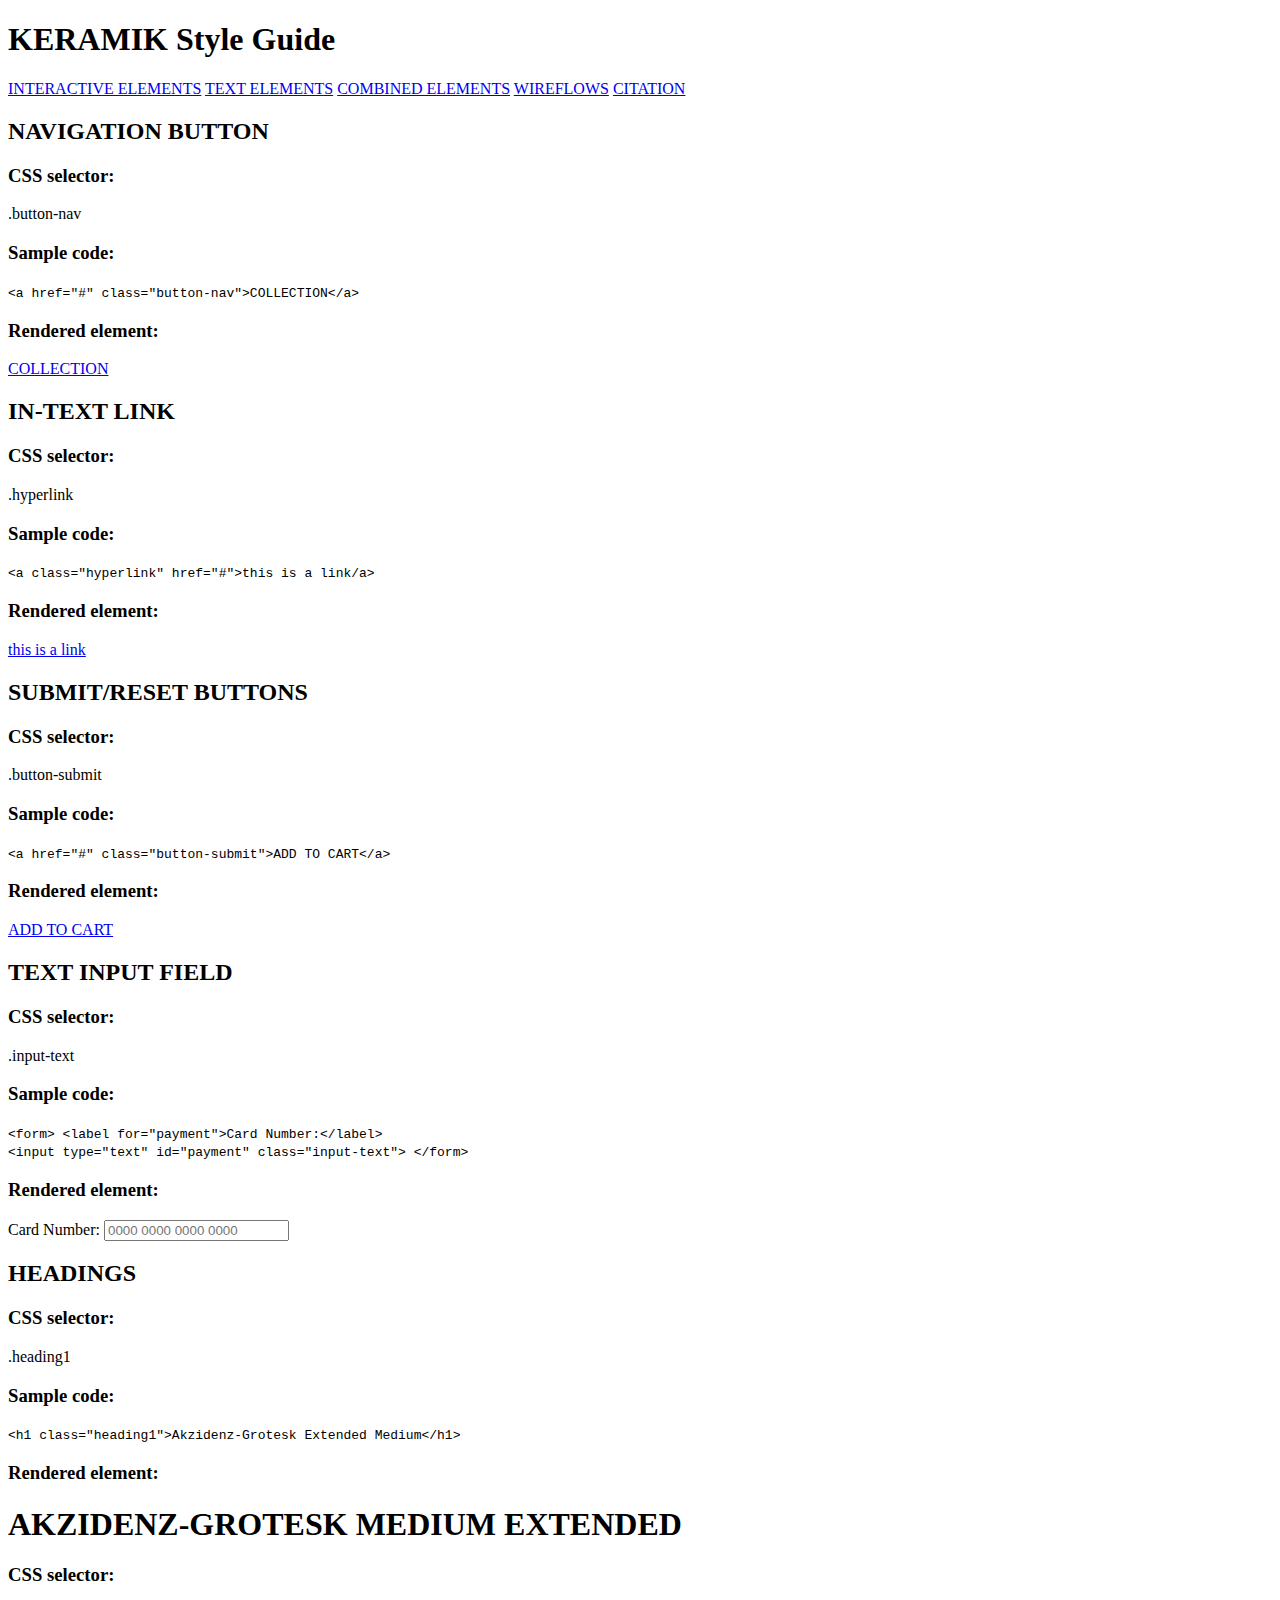
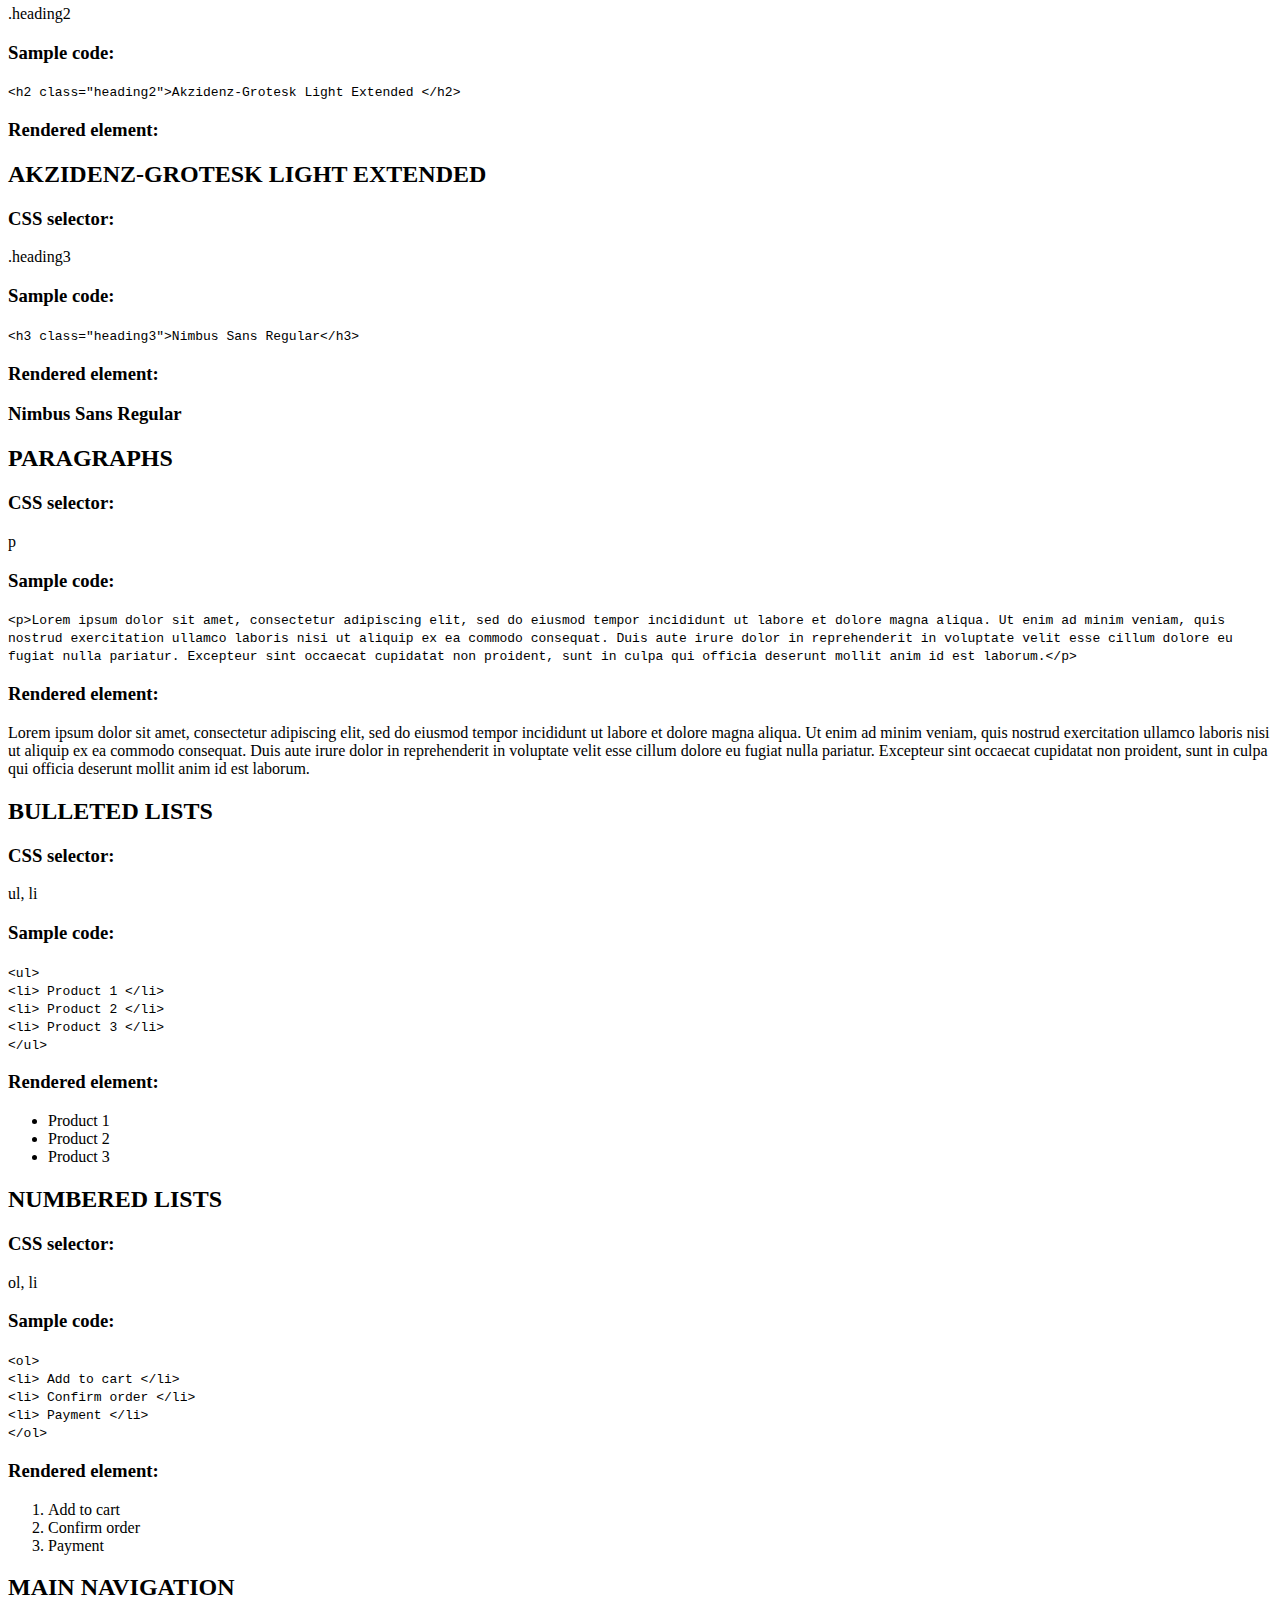
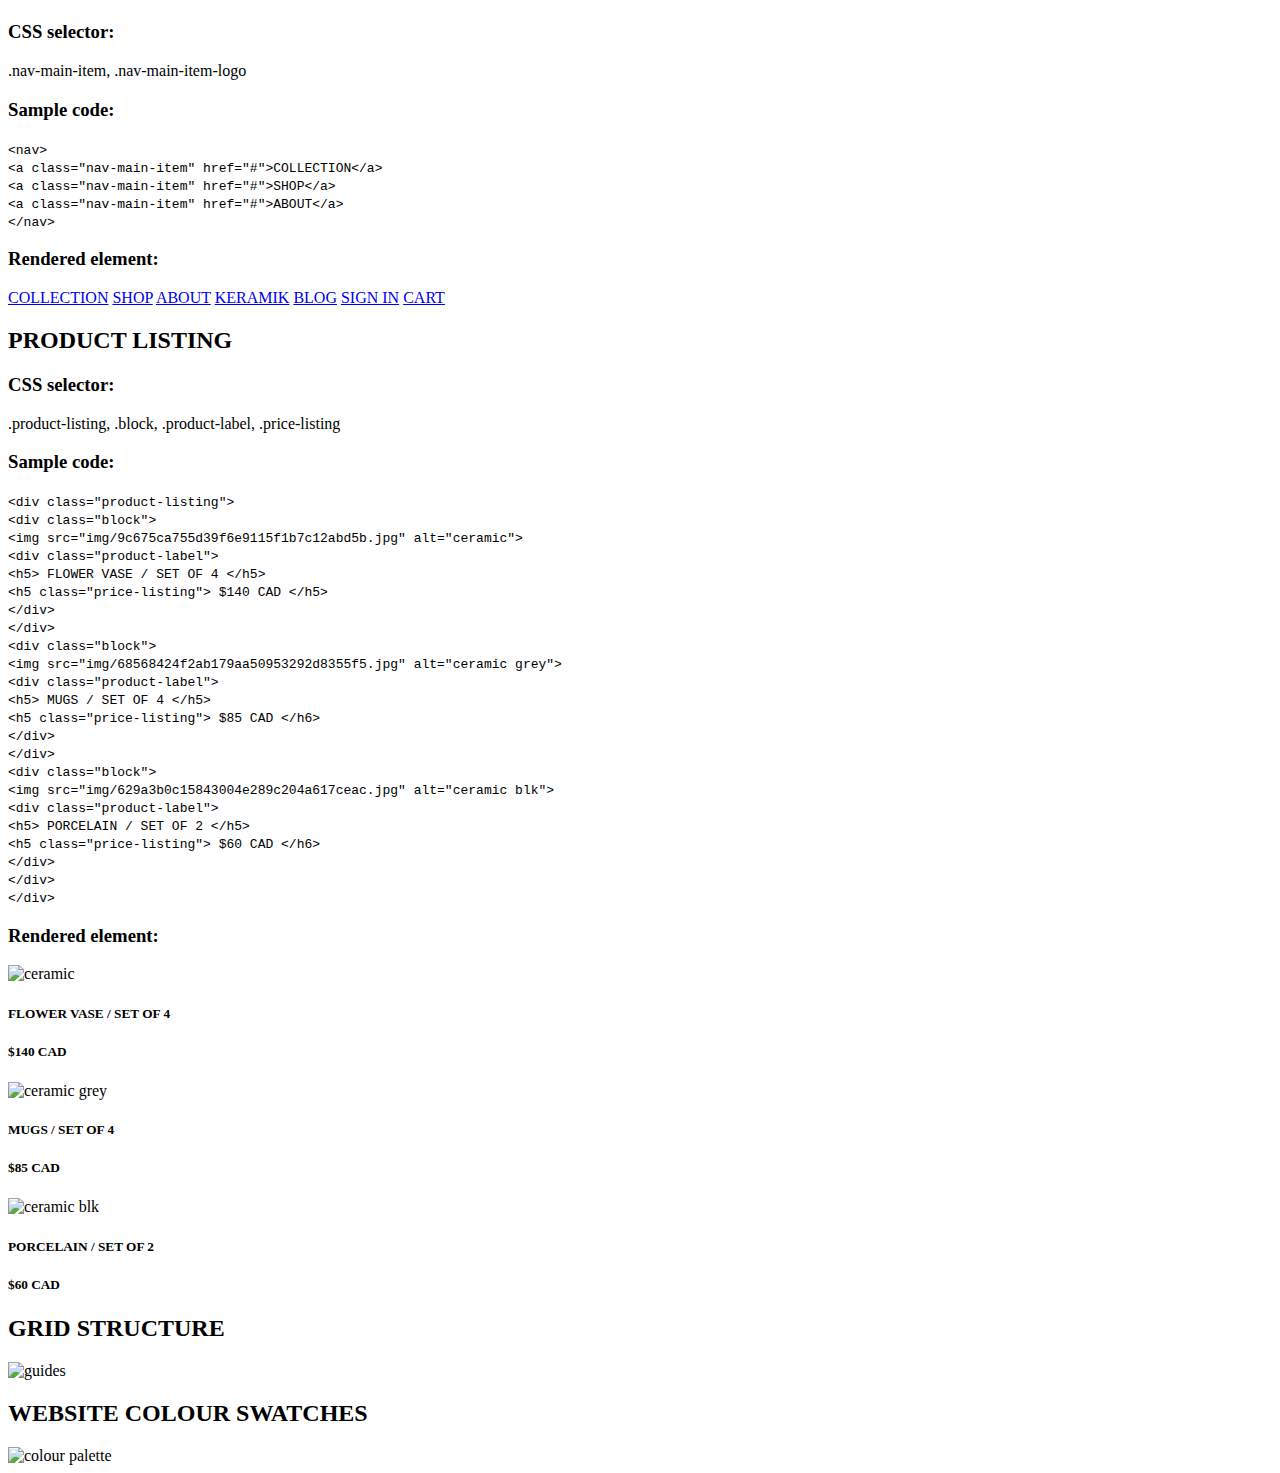
==== Template.html @ 9ca4de36 "Add files via upload" ====
<!DOCTYPE html>
<html>

  <head>

    <meta charset="utf-8">
    <link href="//db.onlinewebfonts.com/c/9469d225bfc0b31452c39c31f1463681?family=Berthold+Akzidenz+Grotesk+BE" rel="stylesheet" type="text/css"/>
    <link href="//db.onlinewebfonts.com/c/2b2a97ab2c967477de4f982e36c934b6?family=Berthold+Akzidenz+Grotesk+BE" rel="stylesheet" type="text/css"/>
    <link href="//db.onlinewebfonts.com/c/97dd497d97b0ae7a11e7d789c12a22fa?family=NimbusSanDW01" rel="stylesheet" type="text/css"/>
    <title>KERAMIK STYLE GUIDE</title>
    <link href="css/main.css" rel="stylesheet">

  </head>

  <body>

    <h1>KERAMIK Style Guide</h1>

    <nav>
      
      <p>
        <a href="#interactive_elements">INTERACTIVE ELEMENTS</a>
        <a href="#text_elements">TEXT ELEMENTS</a>
        <a href="#combined_elements">COMBINED ELEMENTS</a>
        <a href="wireflows.html">WIREFLOWS</a>
        <a href="citation.html">CITATION</a>
      </p>

    </nav>



    <!-- INTERACTIVE ELEMENTS SECTION // -->
    <section id="interactive_elements">

      <!-- Default Button styling section -->
      <section>

        <h2>NAVIGATION BUTTON</h2>

        <h3>CSS selector:</h3>
        <p>.button-nav</p>

        <h3>Sample code:</h3>
        <code>&lt;a href="#" class="button-nav"&gt;COLLECTION&lt;/a&gt;</code>

        <h3>Rendered element:</h3>
        <a class="button-nav" href="#">COLLECTION</a>

      </section>

      <section>
        <h2>IN-TEXT LINK</h2>

        <h3>CSS selector:</h3>
        <p> .hyperlink </p>

        <h3>Sample code:</h3>
        <code> &lt;a class="hyperlink" href="#"&gt;this is a link/a&gt; </code>

        <h3>Rendered element:</h3>
        <a class="hyperlink" href="#">this is a link </a>


      </section>

      <section>
        <h2>SUBMIT/RESET BUTTONS</h2>

        <h3>CSS selector:</h3>
         <p>.button-submit</p>

        <h3>Sample code:</h3>
        <code>&lt;a href="#" class="button-submit"&gt;ADD TO CART&lt;/a&gt;</code>

        <h3>Rendered element:</h3>
        <a class="button-submit" href="#">ADD TO CART</a>

      </section>

      <section>
        <h2>TEXT INPUT FIELD</h2>

        <h3>CSS selector:</h3>
        <p>.input-text</p>

        <h3>Sample code:</h3> 
        <code>&lt;form&gt; 

        &lt;label for="payment"&gt;Card Number:&lt;/label&gt;
        <br>
        &lt;input type="text" id="payment" class="input-text"&gt;
        &lt;/form&gt;</code>

        <h3>Rendered element:</h3>
        <form>
          <label for="payment">Card Number:</label>
          <input type="text" id="payment" class="input-text" placeholder="0000 0000 0000 0000"> 
        </form> 
      </section>

    </section>
    <!-- // INTERACTIVE ELEMENTS SECTION -->



    <!-- TEXT ELEMENTS SECTION // -->
    <section id="text_elements">

      <section>
        <h2>HEADINGS</h2>
 
        <h3>CSS selector:</h3>
        <p>.heading1</p>
        <h3>Sample code:</h3> 
        <code>&lt;h1 class="heading1"&gt;Akzidenz-Grotesk Extended Medium&lt;/h1&gt;</code> 
        <h3>Rendered element:</h3>
        <h1 class="heading1"> AKZIDENZ-GROTESK MEDIUM EXTENDED </h1>


        <h3>CSS selector:</h3>
        <p>.heading2</p>
        <h3>Sample code:</h3> 
        <code>&lt;h2 class="heading2"&gt;Akzidenz-Grotesk Light Extended &lt;/h2&gt;</code> 
        <h3>Rendered element:</h3>
        <h2 class="heading2">AKZIDENZ-GROTESK LIGHT EXTENDED</h2> 

        <h3>CSS selector:</h3>
        <p>.heading3</p>
        <h3>Sample code:</h3> 
        <code>&lt;h3 class="heading3"&gt;Nimbus Sans Regular&lt;/h3&gt;</code> 

        <h3>Rendered element:</h3>
        <h3 class="heading3">Nimbus Sans Regular</h3> 

      </section>



      <section>
        <h2>PARAGRAPHS</h2>
        

        <h3>CSS selector:</h3>
        <p>p</p>

        <h3>Sample code:</h3> 
        <code>
        &lt;p&gt;Lorem ipsum dolor sit amet, consectetur adipiscing elit, sed do eiusmod tempor incididunt ut labore et dolore magna aliqua. Ut enim ad minim veniam, quis nostrud exercitation ullamco laboris nisi ut aliquip ex ea commodo consequat. Duis aute irure dolor in reprehenderit in voluptate velit esse cillum dolore eu fugiat nulla pariatur. Excepteur sint occaecat cupidatat non proident, sunt in culpa qui officia deserunt mollit anim id est laborum.&lt;/p&gt;
        </code>

        <h3>Rendered element:</h3>
        <p>Lorem ipsum dolor sit amet, consectetur adipiscing elit, sed do eiusmod tempor incididunt ut labore et dolore magna aliqua. Ut enim ad minim veniam, quis nostrud exercitation ullamco laboris nisi ut aliquip ex ea commodo consequat. Duis aute irure dolor in reprehenderit in voluptate velit esse cillum dolore eu fugiat nulla pariatur. Excepteur sint occaecat cupidatat non proident, sunt in culpa qui officia deserunt mollit anim id est laborum.</p>


      </section>

      <section>
        <h2>BULLETED LISTS</h2>

        <h3>CSS selector:</h3>
        <p> ul, li </p>

        <h3>Sample code:</h3> 
        <code>
        &lt;ul&gt;
        <br>
        &lt;li&gt; Product 1 &lt;/li&gt;
        <br>
        &lt;li&gt; Product 2 &lt;/li&gt;
        <br>
        &lt;li&gt; Product 3 &lt;/li&gt;
        <br>
        &lt;/ul&gt;
        </code>

        <h3>Rendered element:</h3>
        <ul>
        <li> Product 1 </li>
        <li> Product 2 </li>
        <li> Product 3 </li>
        </ul>

      </section>

      <section>
        <h2>NUMBERED LISTS</h2>

        <h3>CSS selector:</h3>
        <p>ol, li</p>

        <h3>Sample code:</h3> 
        <code>
        &lt;ol&gt;
        <br>
        &lt;li&gt; Add to cart &lt;/li&gt;
        <br>
        &lt;li&gt; Confirm order &lt;/li&gt;
        <br>
        &lt;li&gt; Payment &lt;/li&gt;
        <br>
        &lt;/ol&gt;
        </code> 

        <h3>Rendered element:</h3>
        <ol>
        <li> Add to cart </li>
        <li> Confirm order </li>
        <li> Payment </li>
        </ol>

      </section>

    </section>
    <!-- // TEXT ELEMENTS SECTION -->



    <!-- COMBINED ELEMENTS SECTION // -->
    <section id="combined_elements">

      <section>
        <h2>MAIN NAVIGATION</h2>

        <h3>CSS selector:</h3>
        <p>.nav-main-item, .nav-main-item-logo</p>


        <h3>Sample code:</h3> 
        <code>
        &lt;nav&gt;
        <br>
        &lt;a class="nav-main-item" href="#">COLLECTION&lt;/a&gt;
        <br>
        &lt;a class="nav-main-item" href="#">SHOP&lt;/a&gt;
        <br>
        &lt;a class="nav-main-item" href="#">ABOUT&lt;/a&gt;
        <br>
        &lt;/nav&gt; </code>

        <h3>Rendered element:</h3>

        <nav>
        <a class="nav-main-item" href="#">COLLECTION</a>
        <a class="nav-main-item" href="#">SHOP</a>
        <a class="nav-main-item" href="#">ABOUT</a>
        <a class="nav-main-item-logo" href="#">KERAMIK</a>
        <a class="nav-main-item" href="#">BLOG</a>
        <a class="nav-main-item" href="#">SIGN IN</a>
        <a class="nav-main-item" href="#">CART</a>
        </nav>

      </section>

      <section>
        <h2>PRODUCT LISTING</h2>

        <h3>CSS selector:</h3>
        <p>.product-listing, .block, .product-label, .price-listing</p>

        <h3>Sample code:</h3> 
        <code>
       &lt;div class="product-listing"&gt;
          <br>  &lt;div class="block"&gt;
           <br>     &lt;img src="img/9c675ca755d39f6e9115f1b7c12abd5b.jpg" alt="ceramic"&gt;
          <br>      &lt;div class="product-label"&gt;
         <br>       &lt;h5> FLOWER VASE / SET OF 4 &lt;/h5&gt;
         <br>       &lt;h5 class="price-listing"> $140 CAD &lt;/h5&gt;
          <br>      &lt;/div&gt;
          <br>  &lt;/div>
          <br>  &lt;div class="block"&gt;
          <br>      &lt;img src="img/68568424f2ab179aa50953292d8355f5.jpg" alt="ceramic grey"&gt;
           <br>     &lt;div class="product-label"&gt;
           <br>     &lt;h5> MUGS / SET OF 4 &lt;/h5&gt;
           <br>     &lt;h5 class="price-listing"> $85 CAD &lt;/h6&gt;
           <br>     &lt;/div&gt;
          <br>  &lt;/div&gt;
          <br>  &lt;div class="block"&gt;
             <br>   &lt;img src="img/629a3b0c15843004e289c204a617ceac.jpg" alt="ceramic blk"&gt;
           <br>     &lt;div class="product-label"&gt;
            <br>    &lt;h5> PORCELAIN / SET OF 2 &lt;/h5&gt;
            <br>    &lt;h5 class="price-listing"> $60 CAD &lt;/h6&gt;
            <br>    &lt;/div&gt;
          <br>  &lt;/div&gt;
       <br> &lt;/div&gt;

        </code>



        <h3>Rendered element:</h3>
        <div class="product-listing">
            <div class="block">
                <img src="img/9c675ca755d39f6e9115f1b7c12abd5b.jpg" alt="ceramic">
                <div class="product-label">
                <h5> FLOWER VASE / SET OF 4 </h5>
                <h5 class="price-listing"> $140 CAD </h5>
                </div>
            </div>
            <div class="block">
                <img src="img/68568424f2ab179aa50953292d8355f5.jpg" alt="ceramic grey">
                <div class="product-label">
                <h5> MUGS / SET OF 4 </h5>
                <h5 class="price-listing"> $85 CAD </h6>
                </div>
            </div>
            <div class="block">
                <img src="img/629a3b0c15843004e289c204a617ceac.jpg" alt="ceramic blk">
                <div class="product-label">
                <h5> PORCELAIN / SET OF 2 </h5>
                <h5 class="price-listing"> $60 CAD </h6>
                </div>
            </div>
        </div>

      </section>

      <section>
        <h2>GRID STRUCTURE</h2> 
        <img  src="img/guides.jpg" class="guides" alt="guides">

    
      </section>

        <section>
        <h2>WEBSITE COLOUR SWATCHES</h2>
        <img  src="img/colour.jpg" class="colour-swatch" alt="colour palette">
        </section>

    </section>
    <!-- // COMBINED ELEMENTS SECTION -->


  </body>
</html>
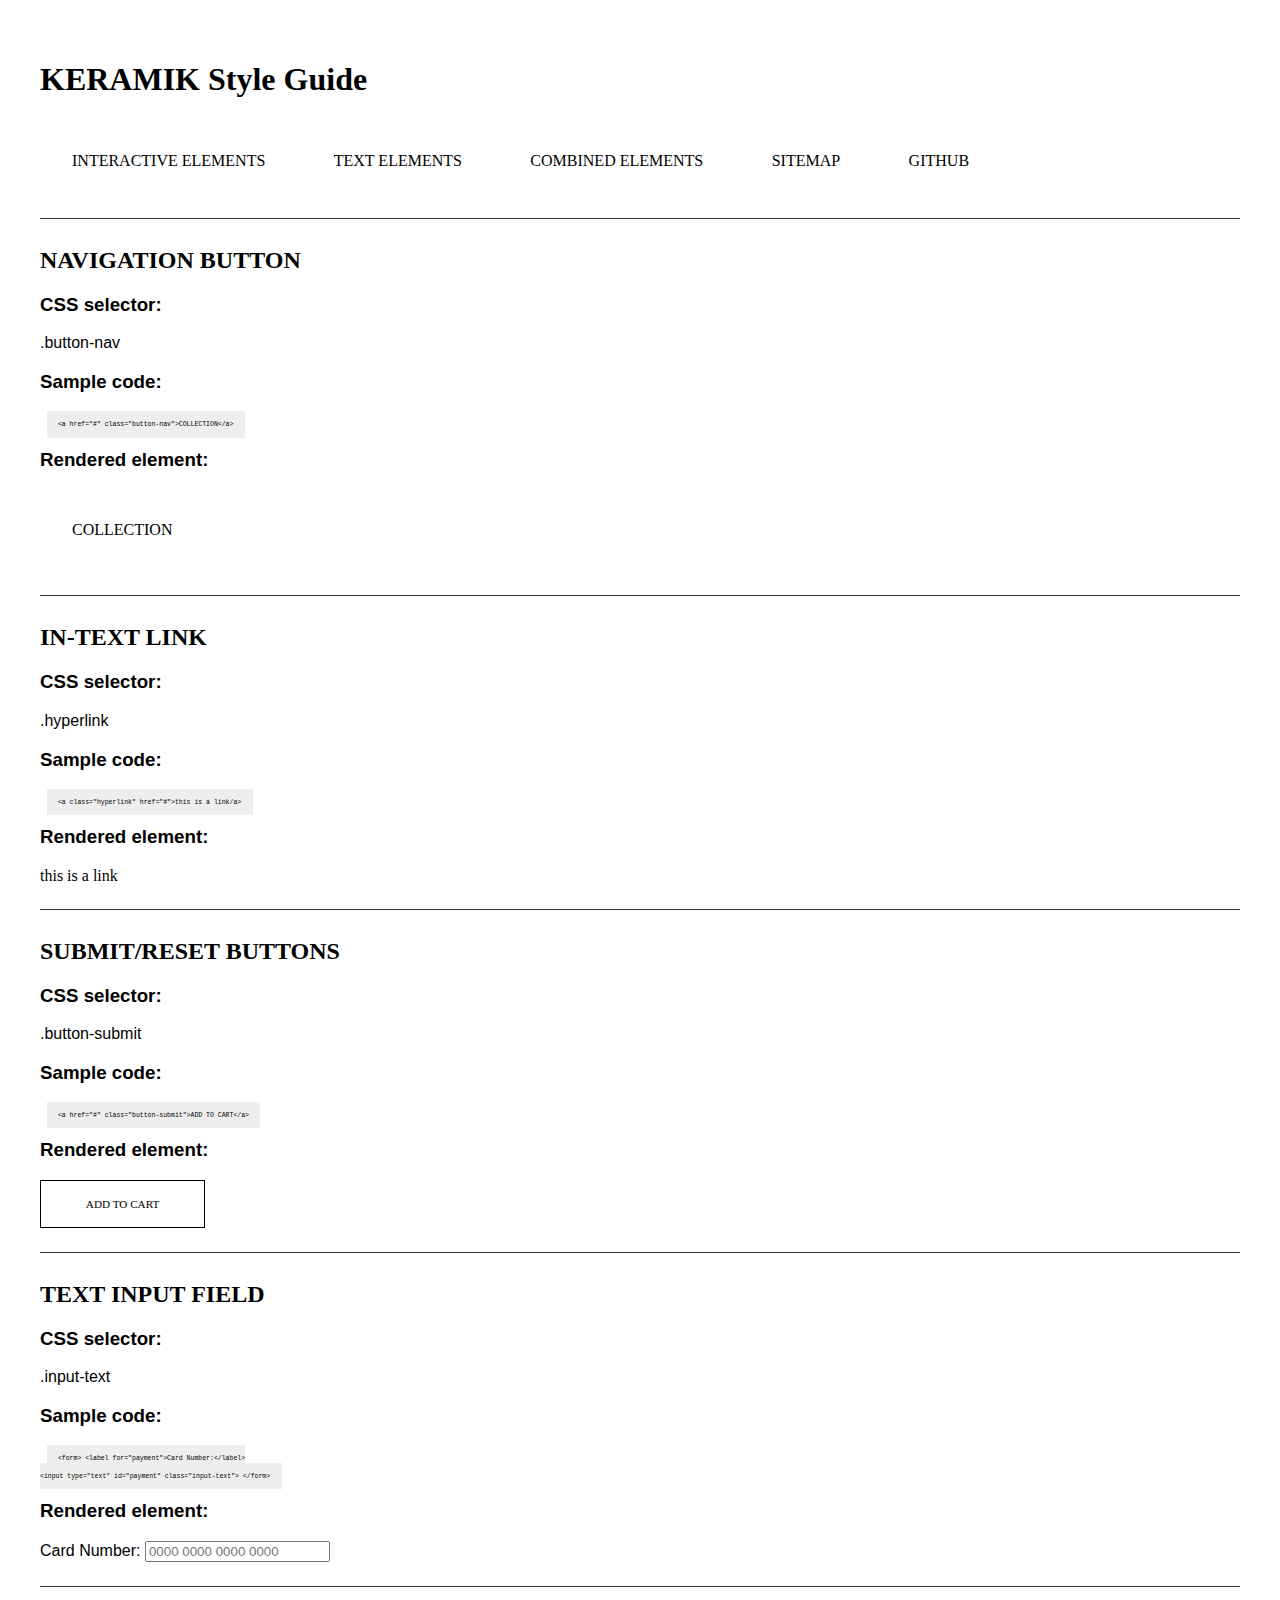
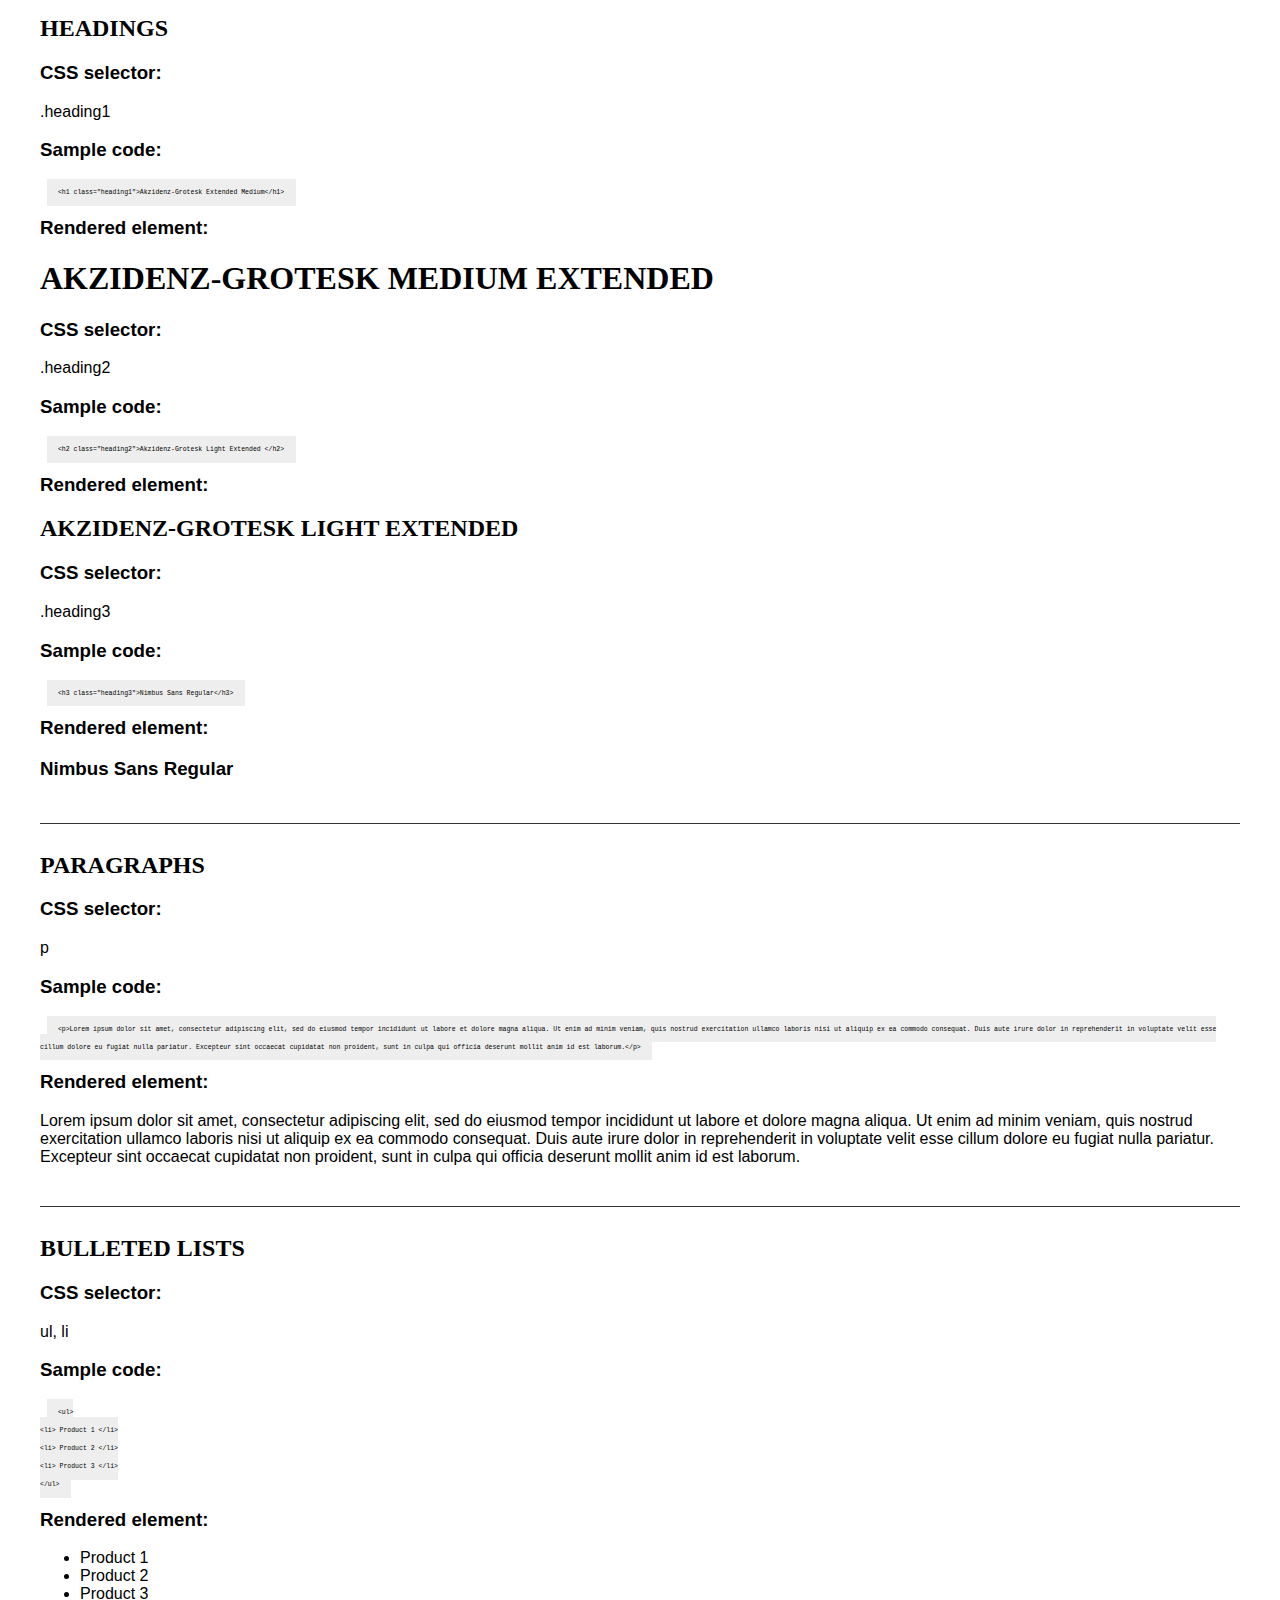
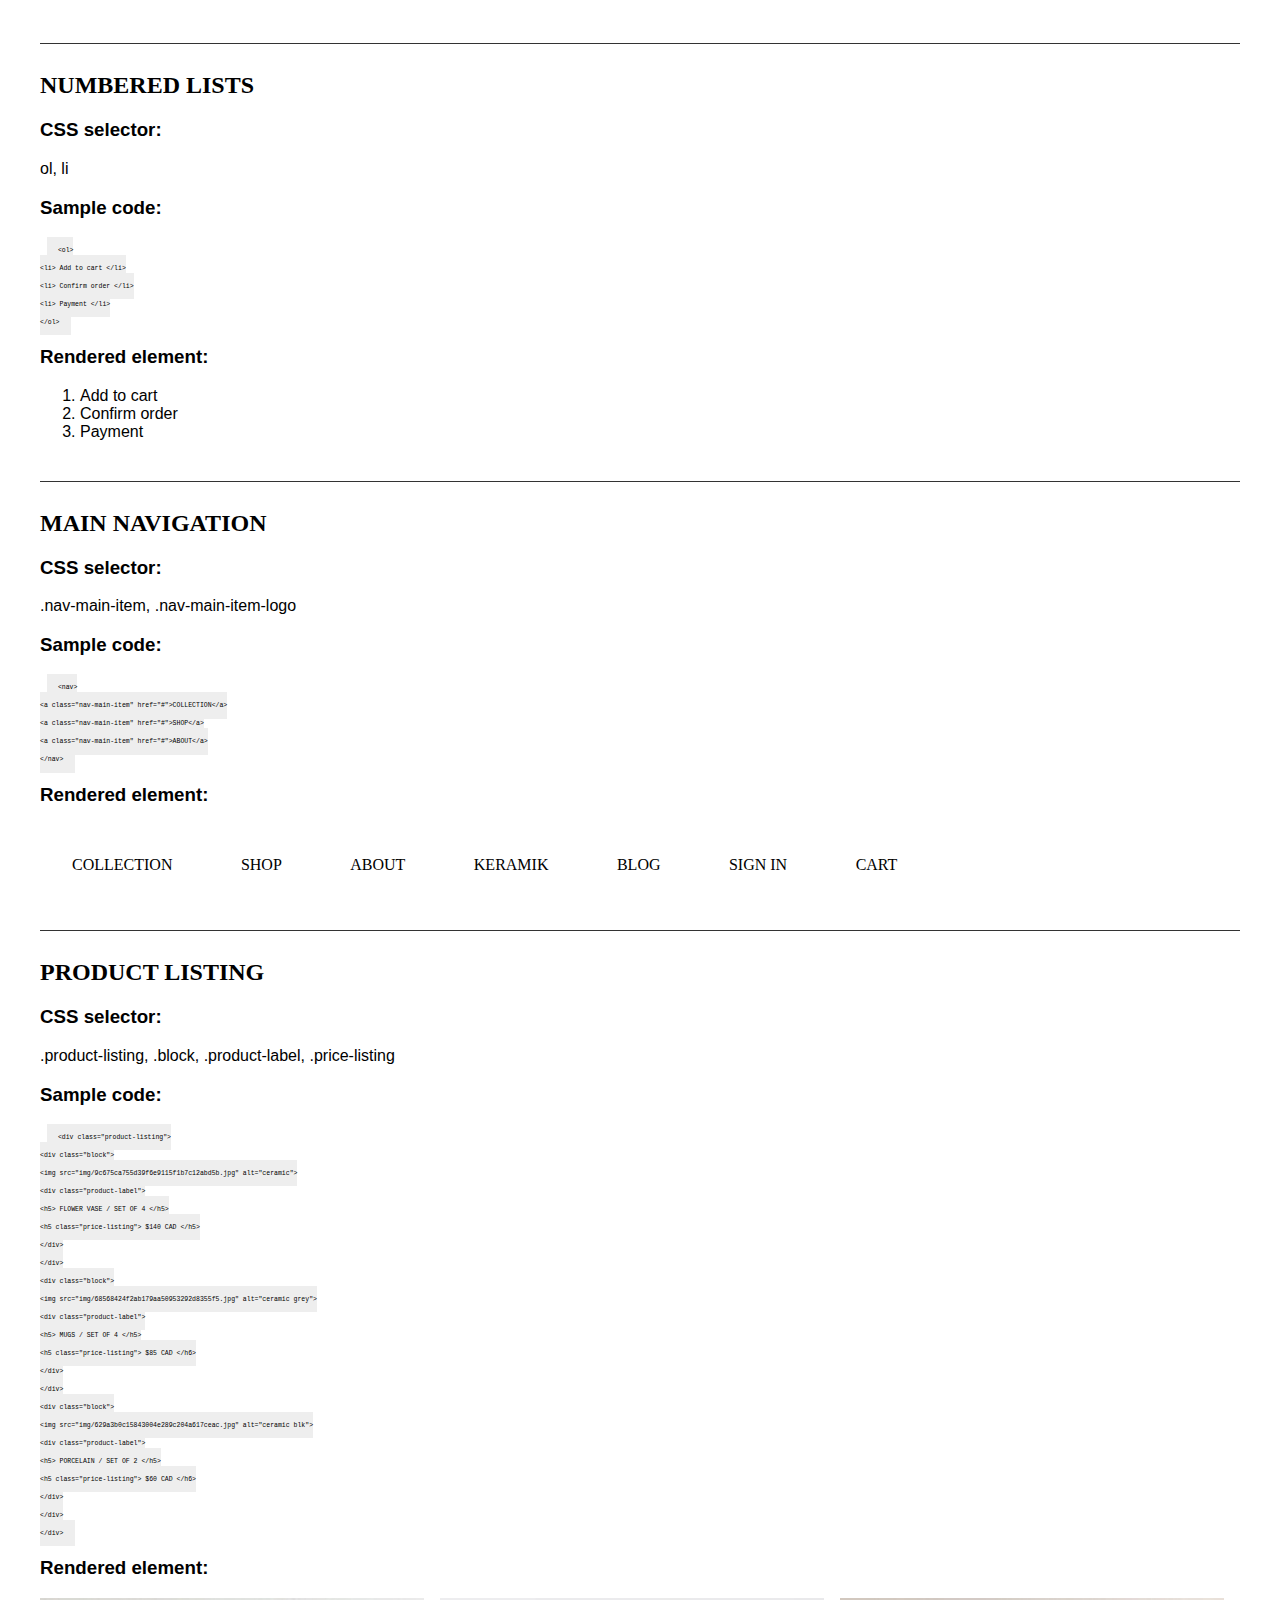
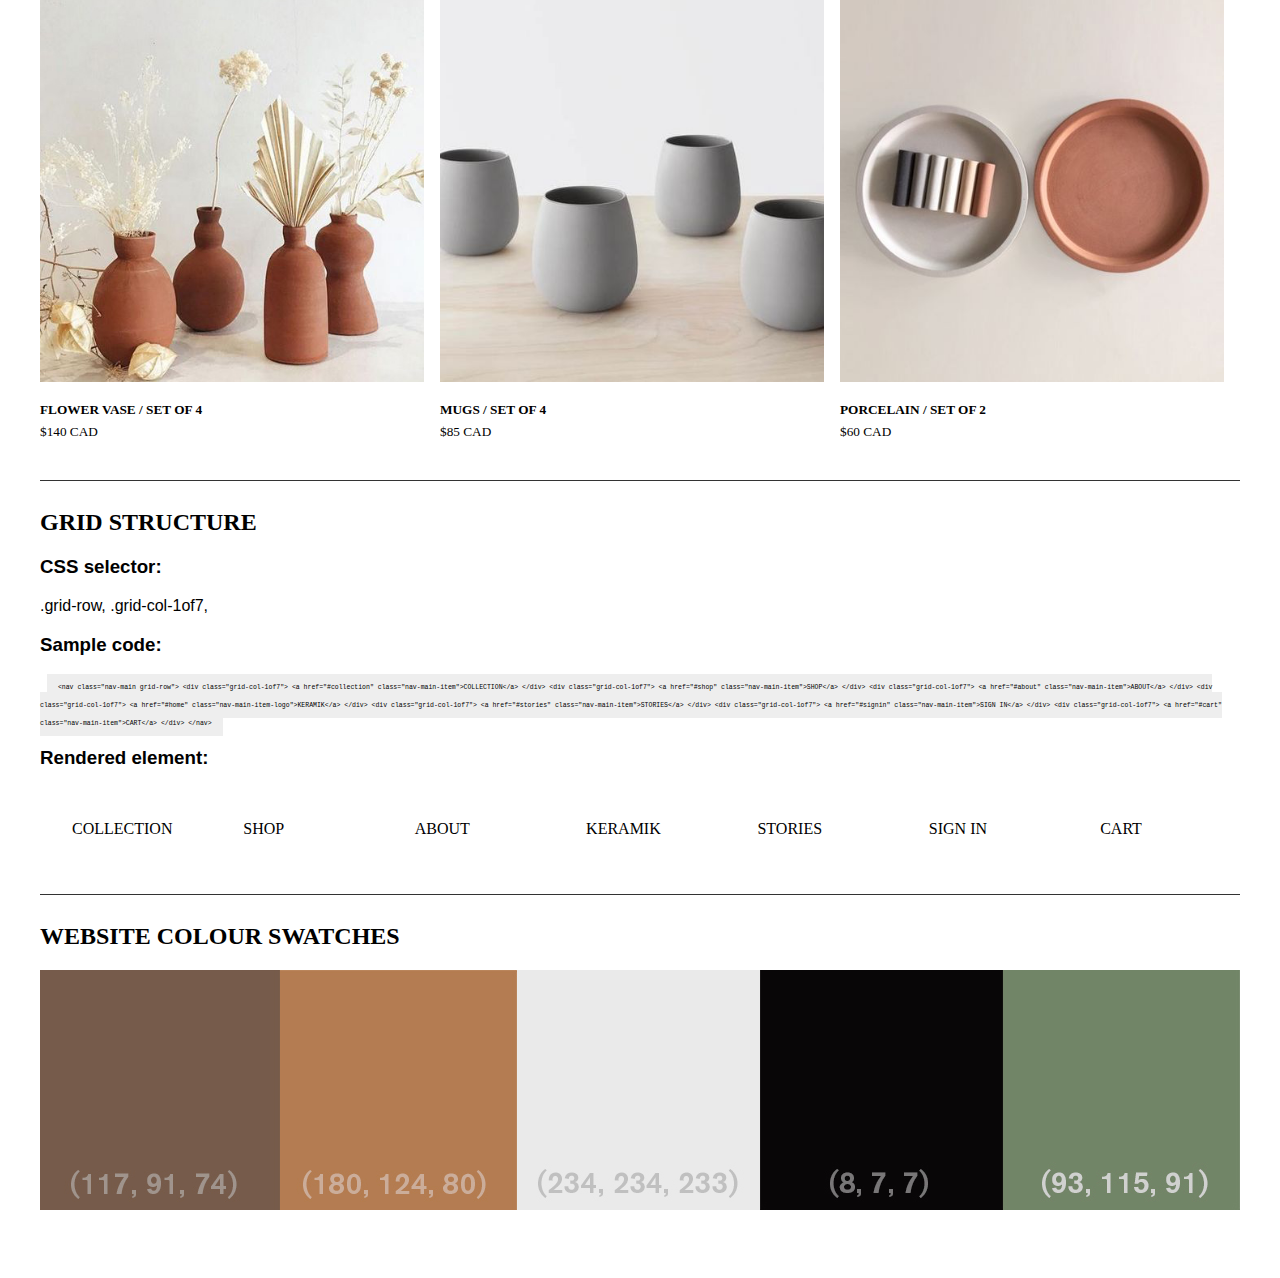
==== commit 23e508cd: "Add files via upload" ====
--- a/Template.html
+++ b/Template.html
@@ -9,6 +9,7 @@
     <link href="//db.onlinewebfonts.com/c/97dd497d97b0ae7a11e7d789c12a22fa?family=NimbusSanDW01" rel="stylesheet" type="text/css"/>
     <title>KERAMIK STYLE GUIDE</title>
     <link href="css/main.css" rel="stylesheet">
+     <link rel="stylesheet" href="css/grids.css">
 
   </head>
 
@@ -22,8 +23,8 @@
         <a href="#interactive_elements">INTERACTIVE ELEMENTS</a>
         <a href="#text_elements">TEXT ELEMENTS</a>
         <a href="#combined_elements">COMBINED ELEMENTS</a>
-        <a href="wireflows.html">WIREFLOWS</a>
-        <a href="citation.html">CITATION</a>
+        <a href="sitemap.html">SITEMAP</a>
+        <a href="https://github.com/marybazira/project2">GITHUB</a>
       </p>
 
     </nav>
@@ -132,7 +133,6 @@
 
         <h3>Rendered element:</h3>
         <h3 class="heading3">Nimbus Sans Regular</h3> 
-
       </section>
 
 
@@ -317,9 +317,80 @@
 
       <section>
         <h2>GRID STRUCTURE</h2> 
-        <img  src="img/guides.jpg" class="guides" alt="guides">
-
-    
+
+        <h3>CSS selector:</h3>
+        <p>.grid-row, .grid-col-1of7, </p>
+
+        <h3>Sample code:</h3> 
+        <code>
+        &lt;nav class="nav-main grid-row"&gt;
+
+        &lt;div class="grid-col-1of7"&gt;
+
+        &lt;a href="#collection" class="nav-main-item"&gt;COLLECTION&lt;/a&gt;
+        &lt;/div&gt;
+
+        &lt;div class="grid-col-1of7"&gt;
+        &lt;a href="#shop" class="nav-main-item"&gt;SHOP&lt;/a&gt;
+        &lt;/div&gt;
+
+        &lt;div class="grid-col-1of7"&gt;
+        &lt;a href="#about" class="nav-main-item"&gt;ABOUT&lt;/a&gt;
+        &lt;/div&gt;
+
+         &lt;div class="grid-col-1of7"&gt;
+        &lt;a href="#home" class="nav-main-item-logo"&gt;KERAMIK&lt;/a&gt;
+        &lt;/div&gt;
+
+        &lt;div class="grid-col-1of7"&gt;
+        &lt;a href="#stories" class="nav-main-item"&gt;STORIES&lt;/a&gt;
+        &lt;/div&gt;
+
+         &lt;div class="grid-col-1of7"&gt;
+        &lt;a href="#signin" class="nav-main-item"&gt;SIGN IN&lt;/a&gt;
+        &lt;/div&gt;
+
+         &lt;div class="grid-col-1of7"&gt;
+        &lt;a href="#cart" class="nav-main-item"&gt;CART&lt;/a&gt;
+        &lt;/div&gt;
+
+        &lt;/nav&gt;
+        </code>
+
+        <h3>Rendered element:</h3>
+        <nav class="nav-main grid-row">
+
+        <div class="grid-col-1of7">
+
+        <a href="#collection" class="nav-main-item">COLLECTION</a>
+        </div>
+
+      <div class="grid-col-1of7">
+        <a href="#shop" class="nav-main-item">SHOP</a>
+        </div>
+
+        <div class="grid-col-1of7">
+        <a href="#about" class="nav-main-item">ABOUT</a>
+        </div>
+
+         <div class="grid-col-1of7">
+        <a href="#home" class="nav-main-item-logo">KERAMIK </a>
+        </div>
+
+        <div class="grid-col-1of7">
+        <a href="#stories" class="nav-main-item">STORIES </a>
+        </div>
+
+         <div class="grid-col-1of7">
+        <a href="#signin" class="nav-main-item">SIGN IN </a>
+        </div>
+
+        <div class="grid-col-1of7">
+        <a href="#cart" class="nav-main-item">CART</a>
+        </div>
+
+        </nav>
+ 
       </section>
 
         <section>
--- a/css/main.css
+++ b/css/main.css
@@ -0,0 +1,194 @@
+/*
+  STYLE GUIDE STYLING 
+  Default styling for the style guide 
+*/
+
+@import url(//db.onlinewebfonts.com/c/9469d225bfc0b31452c39c31f1463681?family=Berthold+Akzidenz+Grotesk+BE);
+@font-face {
+  font-family: "Berthold Akzidenz Grotesk BE Medium Extended"; 
+  src: url("//db.onlinewebfonts.com/t/9469d225bfc0b31452c39c31f1463681.eot"); src: url("//db.onlinewebfonts.com/t/9469d225bfc0b31452c39c31f1463681.eot?#iefix") format("embedded-opentype"), url("//db.onlinewebfonts.com/t/9469d225bfc0b31452c39c31f1463681.woff2") format("woff2"), url("//db.onlinewebfonts.com/t/9469d225bfc0b31452c39c31f1463681.woff") format("woff"), url("//db.onlinewebfonts.com/t/9469d225bfc0b31452c39c31f1463681.ttf") format("truetype"), url("//db.onlinewebfonts.com/t/9469d225bfc0b31452c39c31f1463681.svg#Berthold Akzidenz Grotesk BE") format("svg"); }
+
+@import url(//db.onlinewebfonts.com/c/2b2a97ab2c967477de4f982e36c934b6?family=Berthold+Akzidenz+Grotesk+BE);
+@font-face {font-family: "Berthold Akzidenz Grotesk BE Light Extended"; src: url("//db.onlinewebfonts.com/t/2b2a97ab2c967477de4f982e36c934b6.eot"); src: url("//db.onlinewebfonts.com/t/2b2a97ab2c967477de4f982e36c934b6.eot?#iefix") format("embedded-opentype"), url("//db.onlinewebfonts.com/t/2b2a97ab2c967477de4f982e36c934b6.woff2") format("woff2"), url("//db.onlinewebfonts.com/t/2b2a97ab2c967477de4f982e36c934b6.woff") format("woff"), url("//db.onlinewebfonts.com/t/2b2a97ab2c967477de4f982e36c934b6.ttf") format("truetype"), url("//db.onlinewebfonts.com/t/2b2a97ab2c967477de4f982e36c934b6.svg#Berthold Akzidenz Grotesk BE") format("svg"); }
+
+@import url(//db.onlinewebfonts.com/c/97dd497d97b0ae7a11e7d789c12a22fa?family=NimbusSanDW01);
+@font-face {font-family: "NimbusSanDW01"; src: url("//db.onlinewebfonts.com/t/97dd497d97b0ae7a11e7d789c12a22fa.eot"); src: url("//db.onlinewebfonts.com/t/97dd497d97b0ae7a11e7d789c12a22fa.eot?#iefix") format("embedded-opentype"), url("//db.onlinewebfonts.com/t/97dd497d97b0ae7a11e7d789c12a22fa.woff2") format("woff2"), url("//db.onlinewebfonts.com/t/97dd497d97b0ae7a11e7d789c12a22fa.woff") format("woff"), url("//db.onlinewebfonts.com/t/97dd497d97b0ae7a11e7d789c12a22fa.ttf") format("truetype"), url("//db.onlinewebfonts.com/t/97dd497d97b0ae7a11e7d789c12a22fa.svg#NimbusSanDW01") format("svg"); }
+
+body {
+  font-family: sans-serif;
+  padding: 2rem;
+}
+
+section:not([id]) {
+  margin: 1em 0;
+  padding: 0.5em 0;
+  border-top: 1px solid #333;
+}
+
+section h3 {
+  margin-bottom: 10;
+}
+
+section p {
+  margin-top: 0;
+}
+
+section code {
+  font-size:0.5em;
+  background-color: #EEE;
+  padding: 1.5em 1.75em;
+  margin:1em;
+}
+
+
+
+/* 
+  INTERACTIVE ELEMENTS -------------------
+*/
+
+/* Styling for the navigation button */
+
+
+
+.button-nav, nav a {
+  display: inline-block;
+  font-size: 1em;
+  color: black;
+  text-decoration: none;
+  -webkit-transition: background-color 0.5s ease-out;
+  transition: background-color 0.5s ease-out;
+  padding: 2em;
+}
+
+.button-nav:hover, .button-nav:focus, nav a:hover, nav a:focus {
+  text-decoration: underline;
+}
+
+.hyperlink {
+  display: inline-block;
+  font-size: 1em;
+  color: black;
+  text-decoration: none;
+  -webkit-transition: background-color 0.5s ease-out;
+  transition: background-color 0.5s ease-out;
+}
+
+.hyperlink:hover {
+  text-decoration: underline;
+}
+
+.button-submit {
+  display: inline-block;
+  font-size: 0.7em;
+  padding: 1.5em 4em;
+  color:rgb(0,0,0);
+  border: 1px solid;
+  text-decoration: none;
+  -webkit-transition: background-color 0.3s ease-out;
+  transition: background-color 0.3s ease-out;
+}
+
+.button-submit:hover, .button-submit:focus {
+  background-color: black;
+  color:white;
+}
+
+
+/* 
+  TEXT ELEMENTS -------------------
+*/
+
+h1 {
+  font-family: Berthold Akzidenz Grotesk BE Medium Extended;
+}
+
+h2, a {
+  font-family: Berthold Akzidenz Grotesk BE Light Extended;
+}
+
+h3, p, ul, ol, li, {
+  font-family: NimbusSanDW01;
+}
+
+
+
+
+/* 
+  COMBINED ELEMENTS -------------------
+*/
+
+
+
+
+.nav-main-item {
+  display: inline-block;
+  padding: 2em;
+}
+
+.nav-main-item-logo{
+  font-size: 1em;
+}
+
+
+.product-listing{
+  display: inline-flex;
+  max-width: 100%;
+}
+
+
+.block{
+  display: inline-block;
+  margin-right: 1em;
+}
+
+
+h5 {
+  margin: 0%;
+  margin-bottom: 0.5em;
+}
+
+.price-listing {
+  font-weight: normal;
+  font-family: NimbusSanDW01;
+}
+
+.product-label {
+  margin-top:1em;
+  margin-bottom: 1em;
+  font-family:Berthold Akzidenz Grotesk BE Medium Extended;
+}
+
+img {
+  width: 24em;
+  height: 24em;
+}
+
+.sitemap{
+  width:100%;
+  height:100%;
+}
+
+.block:hover{
+  text-decoration: underline;
+}
+
+
+.colour-swatch, .guides {
+  width:100%;
+  height:100%;
+}
+
+
+
+
+
+
+
+
+
+
+
+
+
+
+
--- a/css/grids.css
+++ b/css/grids.css
@@ -0,0 +1,44 @@
+*, *::after, *::before {
+	box-sizing: border-box;
+}
+
+[class^='grid-col-'] {
+	float: left;
+	padding: 0; 
+}
+
+.grid-row::after {
+	content: "";
+	display: block;
+	clear: both;
+	grid-template-columns: 13% 13% 13% 22% 13% 13% 13%;
+}
+
+
+.grid-col-1of7 {
+	width: 100%;
+	float: inline-block;
+}
+
+.grid-col-1of7 > .nav-main-item {
+	width: 100%;
+}
+
+
+
+
+/*@media (min-width: 48.75em) {
+	.grid-col-1of7 {
+		width: 50%;
+	}
+}*/
+
+
+
+
+@media (min-width: 63em) {
+	.grid-col-1of7 {
+		width: 14.28%;
+	}
+
+}
